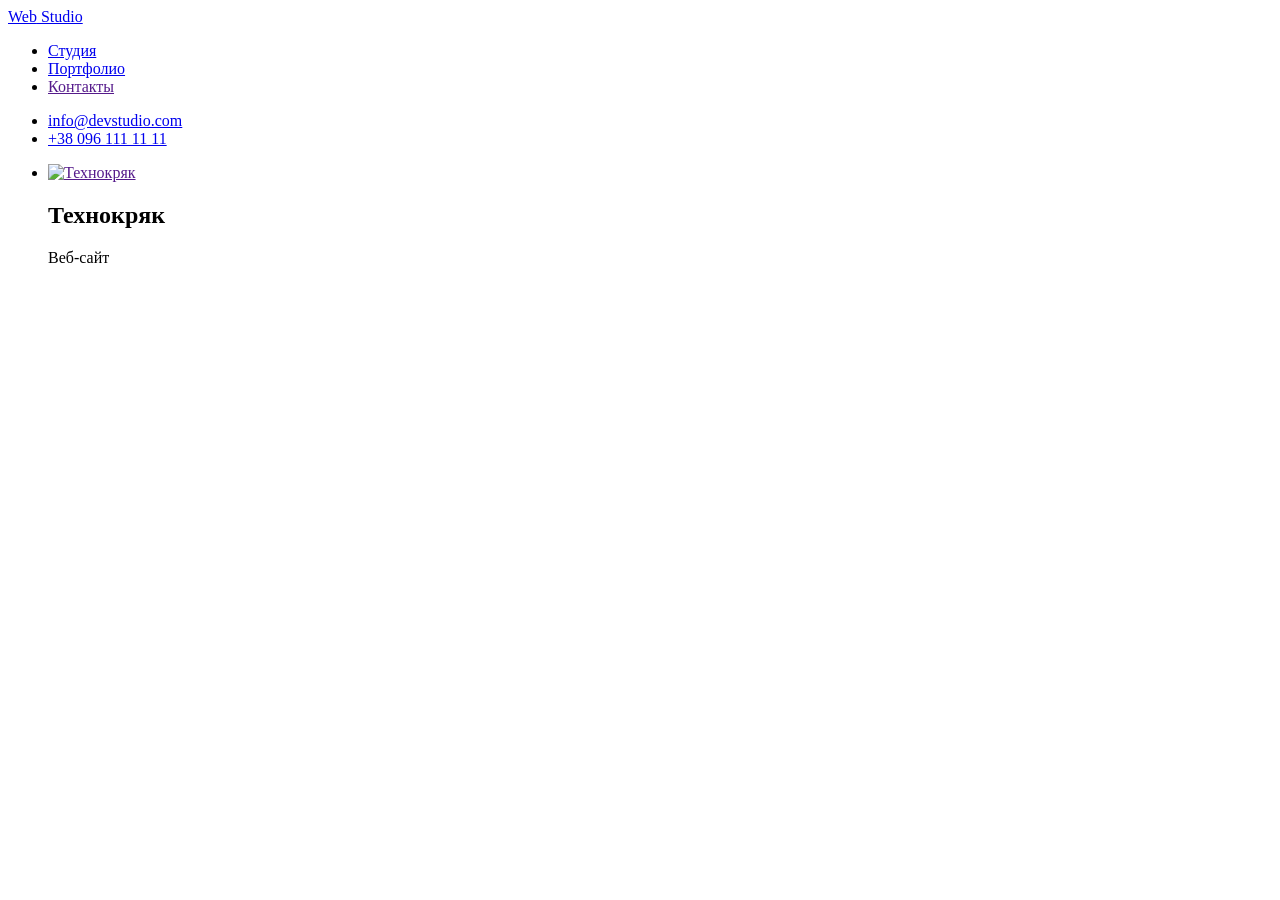
==== test.html @ b8576fd4 "Initial commit" ====
<!DOCTYPE html>
<html lang="en">
<head>
    <meta charset="UTF-8">
    <meta http-equiv="X-UA-Compatible" content="IE=edge">
    <meta name="viewport" content="width=device-width, initial-scale=1.0">
    <title>ggg</title>
</head>
<body>
        <header>
      <a href="./index.html" class="link logo">
        <span class="web">Web</span>
        Studio
      </a>

      <nav class="nav-page">
        <ul class="nav-list list">
          <li class="nav-list-link">
            <a href="./index.html" class="link">Студия</a>
          </li>
          <li class="nav-list-link">
            <a href="./portfolio.html" class="link current-page">Портфолио</a>
          </li>
          <li class="nav-list-link">
            <a href="" class="link">Контакты</a>
          </li>
        </ul>
      </nav>

      <!-- --------header contacts---------=------ -->
      <ul class="contacts-list list">
        <li class="contacts-list-item">
          <a href="mailto:info@devstudio.com" class="link">
            info@devstudio.com
          </a>
        </li>
        <li class="contacts-list-item">
          <a href="tel:+380961111111" class="link">+38 096 111 11 11</a>
        </li>
      </ul>
    </header>
    
            <ul class="projects-list list">
          <li class="projects-list-item">
                <a href="" class="projects-list-item-link link">
                <img
                    src="./images/img/img/project 1.jpg"
                    alt="Технокряк"
                    class="projects-list-item-img"
                    width="370"
                    height="294"
                />
                </a>
                <h2 class="projects-list-item-name">Технокряк</h2>
                <p class="projects-list-item-type">Веб-сайт</p>
                <!-- <p class="projects-list-item-description">
                Технокряк это современная площадка распространения коронавируса.
                Компании используют эту платформу для цифрового шпионажа и атак на
                защищённые сервера конкурентов.
                </p> -->
          </li>
</body>
</html>
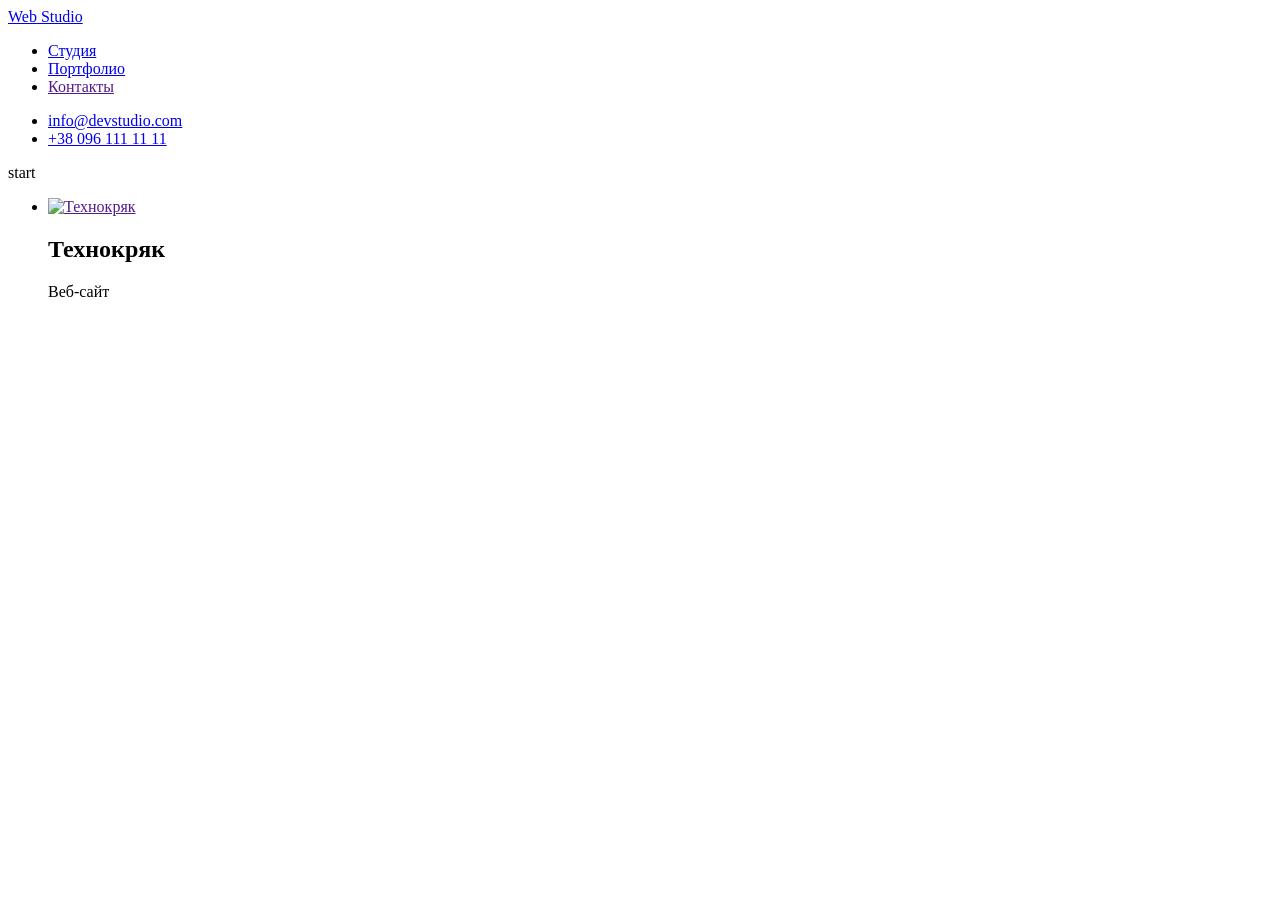
==== commit 10415849: "+" ====
--- a/test.html
+++ b/test.html
@@ -39,6 +39,10 @@
         </li>
       </ul>
     </header>
+
+    <section>
+      <p>start</p>
+    </section>
     
             <ul class="projects-list list">
           <li class="projects-list-item">
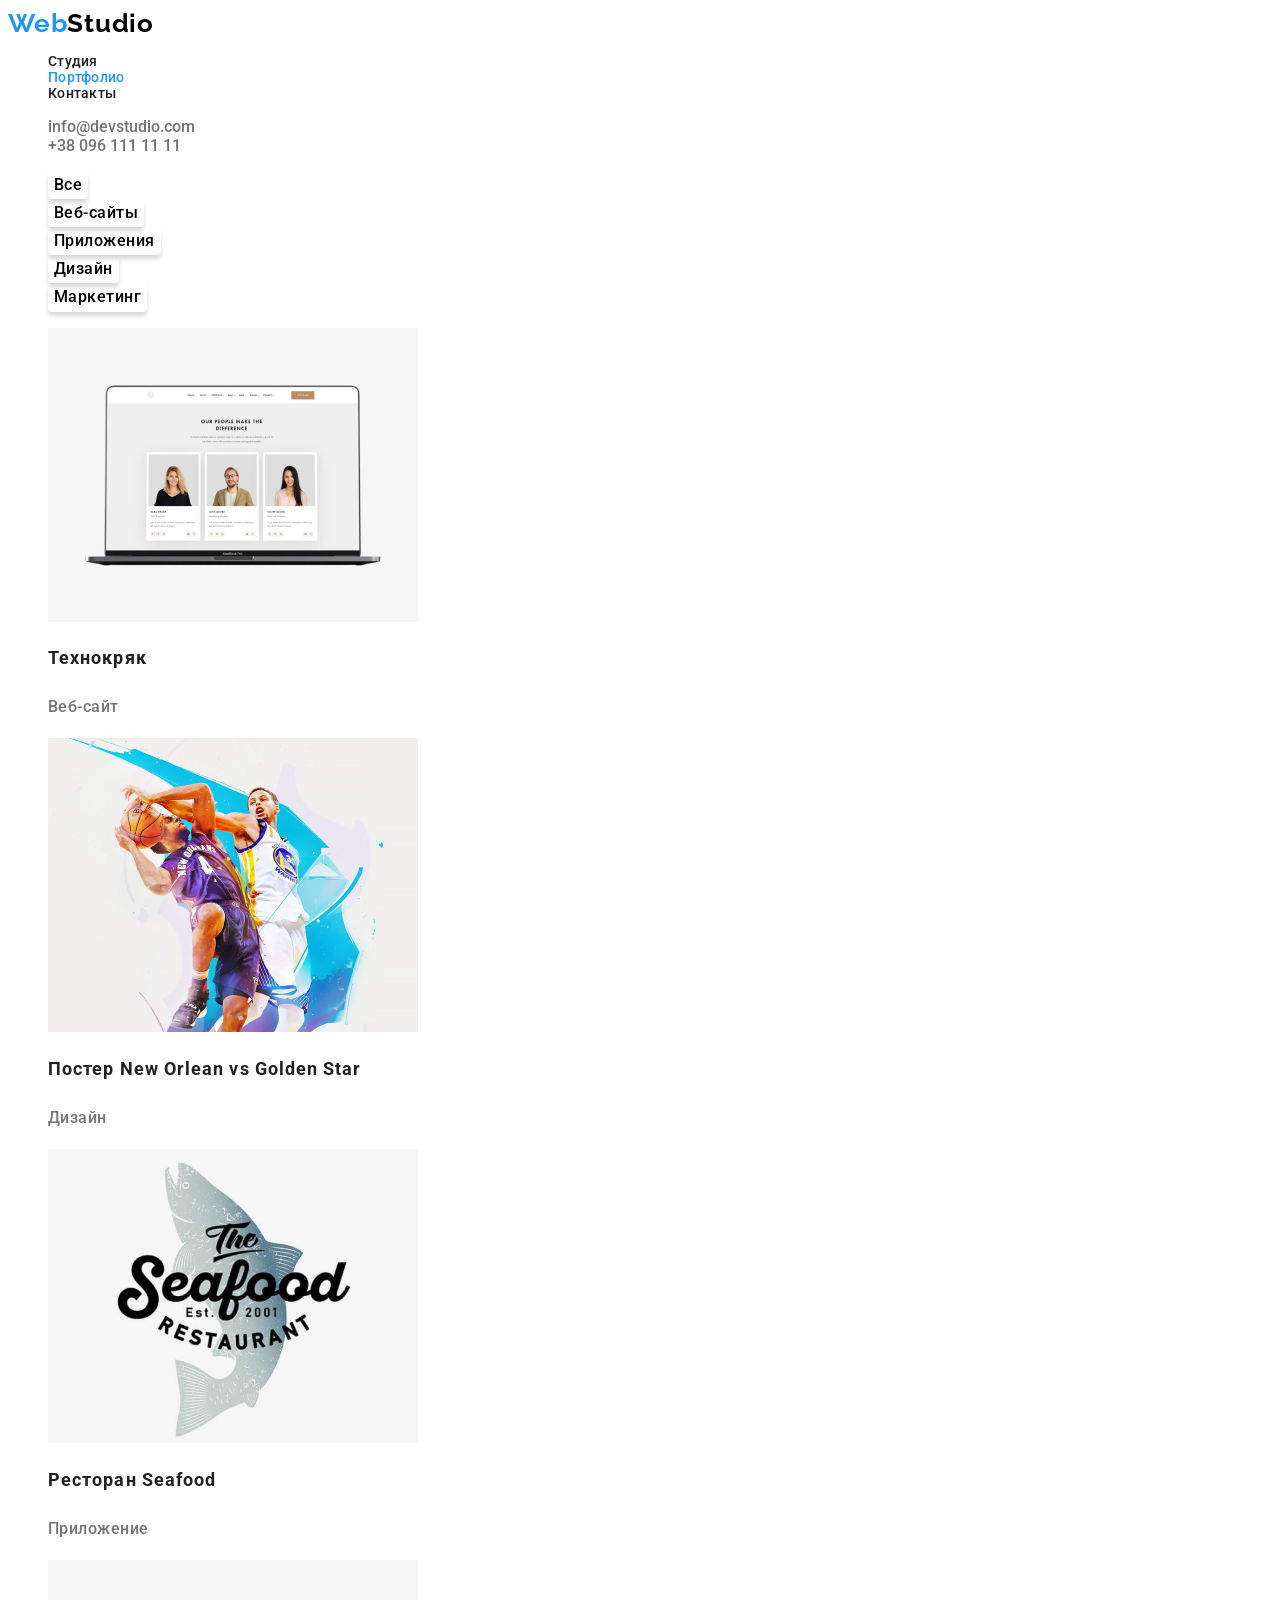
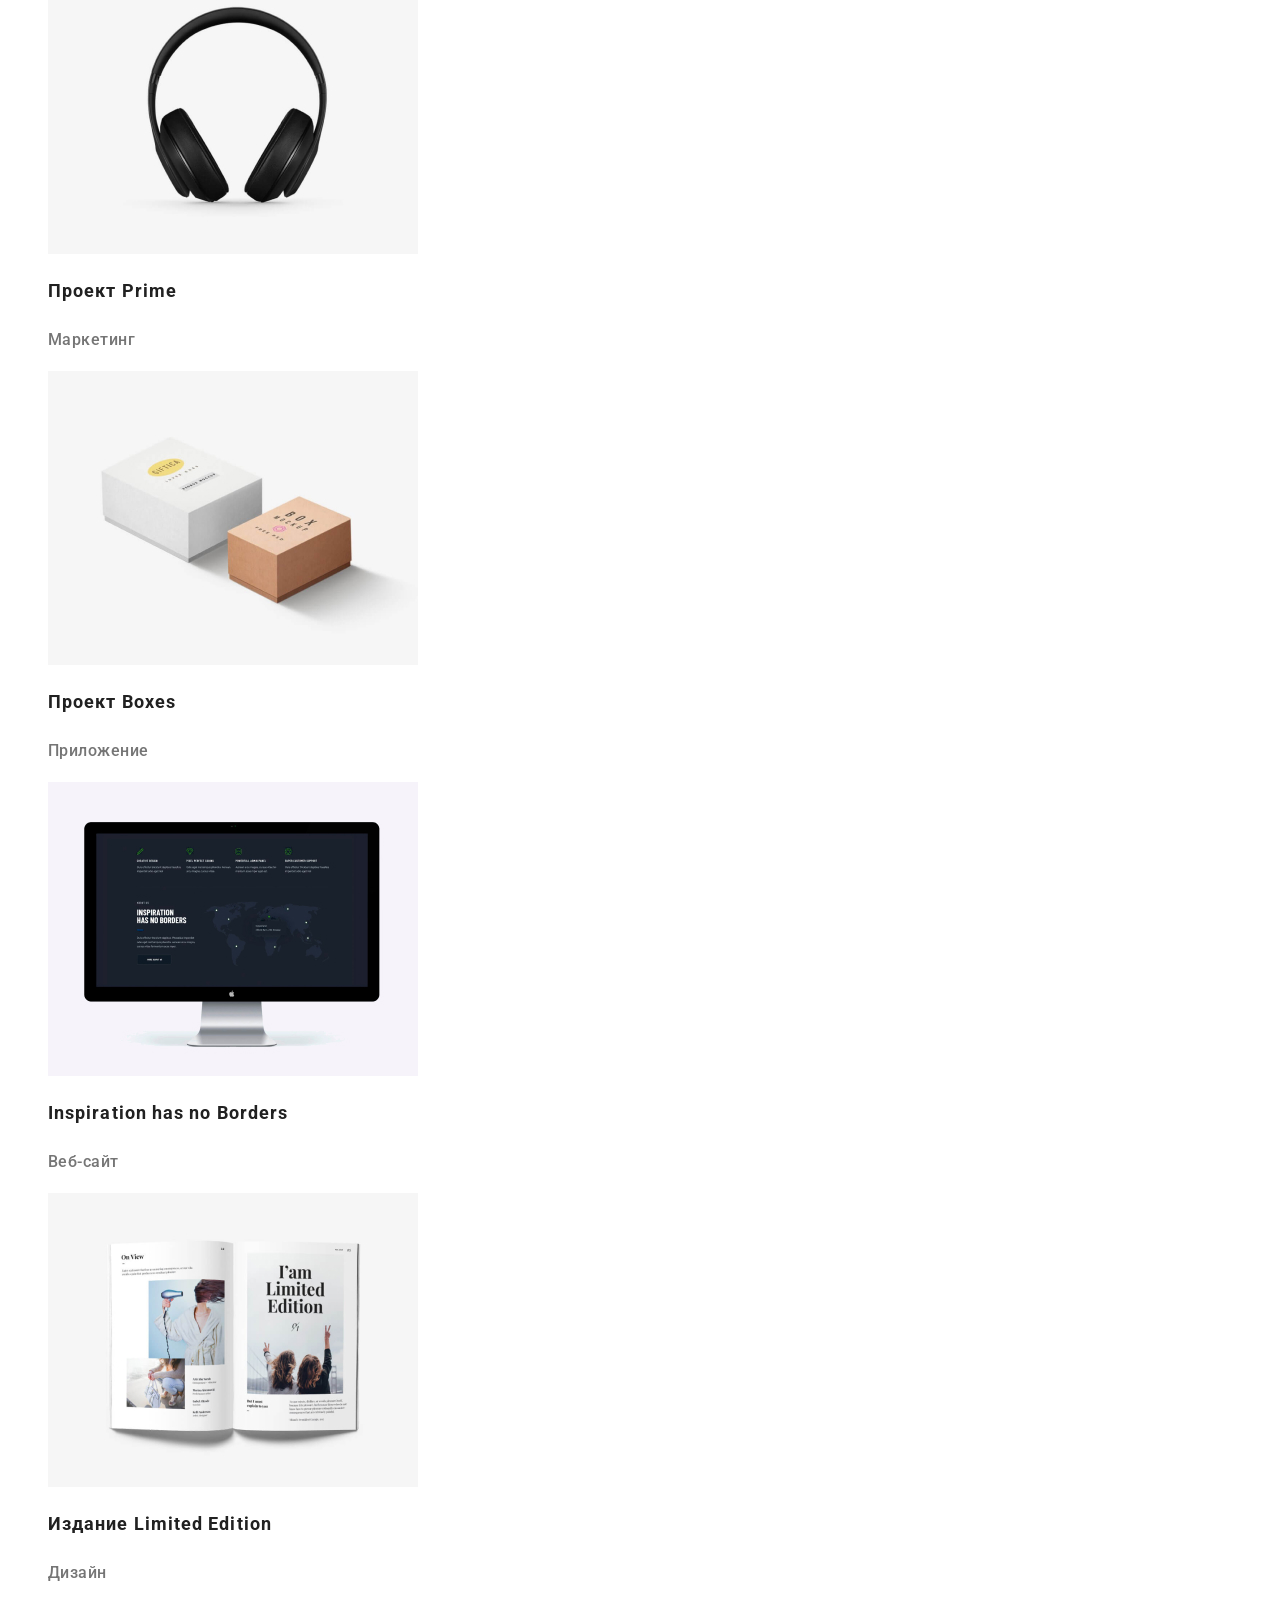
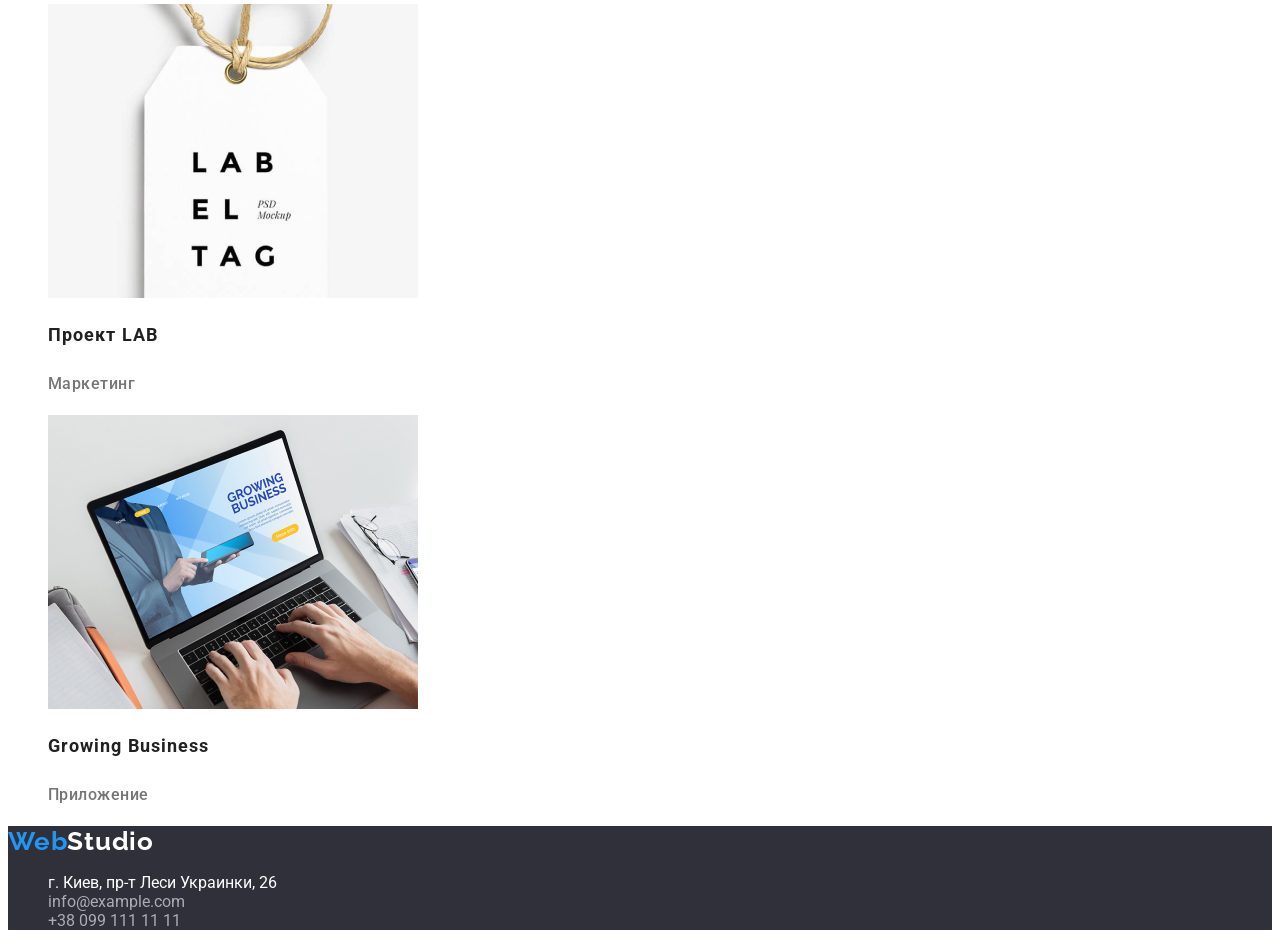
==== commit 2b55f7b1: "made copy page html" ====
--- a/test.html
+++ b/test.html
@@ -1,17 +1,21 @@
 <!DOCTYPE html>
 <html lang="en">
-<head>
-    <meta charset="UTF-8">
-    <meta http-equiv="X-UA-Compatible" content="IE=edge">
-    <meta name="viewport" content="width=device-width, initial-scale=1.0">
-    <title>ggg</title>
-</head>
-<body>
-        <header>
-      <a href="./index.html" class="link logo">
-        <span class="web">Web</span>
-        Studio
-      </a>
+  <head>
+    <meta charset="UTF-8" />
+    <meta http-equiv="X-UA-Compatible" content="IE=edge" />
+    <meta name="viewport" content="width=device-width, initial-scale=1.0" />
+    <title>Portfolio</title>
+    <link rel="preconnect" href="https://fonts.gstatic.com" />
+    <link
+      href="https://fonts.googleapis.com/css2?family=Raleway:wght@700&family=Roboto:wght@400;500;700;900&display=swap"
+      rel="stylesheet"
+    />
+    <link rel="stylesheet" href="./CSS/style.css" />
+  </head>
+  <body>
+    <!-----------------------------header------------------------>
+    <header>
+      <a href="./index.html" class="link logo"> <span class="web">Web</span>Studio </a>
 
       <nav class="nav-page">
         <ul class="nav-list list">
@@ -30,9 +34,7 @@
       <!-- --------header contacts---------=------ -->
       <ul class="contacts-list list">
         <li class="contacts-list-item">
-          <a href="mailto:info@devstudio.com" class="link">
-            info@devstudio.com
-          </a>
+          <a href="mailto:info@devstudio.com" class="link"> info@devstudio.com </a>
         </li>
         <li class="contacts-list-item">
           <a href="tel:+380961111111" class="link">+38 096 111 11 11</a>
@@ -40,28 +42,235 @@
       </ul>
     </header>
 
-    <section>
-      <p>start</p>
-    </section>
-    
-            <ul class="projects-list list">
-          <li class="projects-list-item">
-                <a href="" class="projects-list-item-link link">
-                <img
-                    src="./images/img/img/project 1.jpg"
-                    alt="Технокряк"
-                    class="projects-list-item-img"
-                    width="370"
-                    height="294"
-                />
-                </a>
-                <h2 class="projects-list-item-name">Технокряк</h2>
-                <p class="projects-list-item-type">Веб-сайт</p>
-                <!-- <p class="projects-list-item-description">
+    <main>
+      <!------------------portfolio------------------------->
+      <section class="portfolio-section">
+        <h1 class="hero-title-portfolio visually-hidden">Portfolio</h1>
+        <!------------------list button------------------------->
+        <ul class="button-list list">
+          <li class="button-list-item">
+            <button type="button" class="button-list-btn">Все</button>
+          </li>
+          <li class="button-list-item">
+            <button type="button" class="button-list-btn">Веб-сайты</button>
+          </li>
+          <li class="button-list-item">
+            <button type="button" class="button-list-btn">Приложения</button>
+          </li>
+          <li class="button-list-item">
+            <button type="button" class="button-list-btn">Дизайн</button>
+          </li>
+          <li class="button-list-item">
+            <button type="button" class="button-list-btn">Маркетинг</button>
+          </li>
+        </ul>
+
+        <!------------------projects---------------------------->
+        <ul class="projects-list list">
+          <li class="projects-list-item">
+            <a href="" class="projects-list-item-link link">
+              <img
+                src="./images/img/portfolio/img_1.jpg"
+                alt="Технокряк"
+                class="projects-list-item-img"
+                width="370"
+                height="294"
+              />
+
+              <h2 class="projects-list-item-name">Технокряк</h2>
+              <p class="projects-list-item-type">Веб-сайт</p>
+              <!-- <p class="projects-list-item-description">
+              Технокряк это современная площадка распространения коронавируса.
+              Компании используют эту платформу для цифрового шпионажа и атак на
+              защищённые сервера конкурентов.
+              </p> -->
+            </a>
+          </li>
+
+          <li class="projects-list-item">
+            <a href="" class="projects-list-item-link link">
+              <img
+                src="./images/img/portfolio/img_2.jpg"
+                alt="Постер New Orlean vs Golden Star"
+                class="projects-list-item-img"
+                width="370"
+                height="294"
+              />
+
+              <h2 class="projects-list-item-name">Постер New Orlean vs Golden Star</h2>
+              <p class="projects-list-item-type">Дизайн</p>
+              <!-- <p class="projects-list-item-description">
                 Технокряк это современная площадка распространения коронавируса.
                 Компании используют эту платформу для цифрового шпионажа и атак на
                 защищённые сервера конкурентов.
-                </p> -->
-          </li>
-</body>
-</html>+              </p> -->
+            </a>
+          </li>
+
+          <li class="projects-list-item">
+            <a href="" class="projects-list-item-link link">
+              <img
+                src="./images/img/portfolio/img_3.jpg"
+                alt="Ресторан Seafood"
+                class="projects-list-item-img"
+                width="370"
+                height="294"
+              />
+
+              <h2 class="projects-list-item-name">Ресторан Seafood</h2>
+              <p class="projects-list-item-type">Приложение</p>
+              <!-- <p class="projects-list-item-description">
+              Технокряк это современная площадка распространения коронавируса.
+              Компании используют эту платформу для цифрового шпионажа и атак на
+              защищённые сервера конкурентов.
+             </p> -->
+            </a>
+          </li>
+
+          <li class="projects-list-item">
+            <a href="" class="projects-list-item-link link">
+              <img
+                src="./images/img/portfolio/img_4.jpg"
+                alt="Проект Prime"
+                class="projects-list-item-img"
+                width="370"
+                height="294"
+              />
+
+              <h2 class="projects-list-item-name">Проект Prime</h2>
+              <p class="projects-list-item-type">Маркетинг</p>
+              <!-- <p class="projects-list-item-description">
+               Технокряк это современная площадка распространения коронавируса.
+               Компании используют эту платформу для цифрового шпионажа и атак на
+               защищённые сервера конкурентов.
+             </p> -->
+            </a>
+          </li>
+
+          <li class="projects-list-item">
+            <a href="" class="projects-list-item-link link">
+              <img
+                src="./images/img/portfolio/img_5.jpg"
+                alt="Проект Boxes"
+                class="projects-list-item-img"
+                width="370"
+                height="294"
+              />
+
+              <h2 class="projects-list-item-name">Проект Boxes</h2>
+              <p class="projects-list-item-type">Приложение</p>
+              <!-- <p class="projects-list-item-description">
+              Технокряк это современная площадка распространения коронавируса.
+              Компании используют эту платформу для цифрового шпионажа и атак на
+              защищённые сервера конкурентов.
+              </p> -->
+            </a>
+          </li>
+
+          <li class="projects-list-item">
+            <a href="" class="projects-list-item-link link">
+              <img
+                src="./images/img/portfolio/img_6.jpg"
+                alt="Inspiration has no Borders"
+                class="projects-list-item-img"
+                width="370"
+                height="294"
+              />
+
+              <h2 class="projects-list-item-name">Inspiration has no Borders</h2>
+              <p class="projects-list-item-type">Веб-сайт</p>
+              <!-- <p class="projects-list-item-description">
+              Технокряк это современная площадка распространения коронавируса.
+              Компании используют эту платформу для цифрового шпионажа и атак на
+              защищённые сервера конкурентов.
+              </p> -->
+            </a>
+          </li>
+
+          <li class="projects-list-item">
+            <a href="" class="projects-list-item-link link">
+              <img
+                src="./images/img/portfolio/img_7.jpg"
+                alt="Издание Limited Edition"
+                class="projects-list-item-img"
+                width="370"
+                height="294"
+              />
+
+              <h2 class="projects-list-item-name">Издание Limited Edition</h2>
+              <p class="projects-list-item-type">Дизайн</p>
+              <!-- <p class="projects-list-item-description">
+              Технокряк это современная площадка распространения коронавируса.
+              Компании используют эту платформу для цифрового шпионажа и атак на
+              защищённые сервера конкурентов.
+              </p> -->
+            </a>
+          </li>
+
+          <li class="projects-list-item">
+            <a href="" class="projects-list-item-link link">
+              <img
+                src="./images/img/portfolio/img_8.jpg"
+                alt=""
+                class="projects-list-item-img"
+                width="370"
+                height="294"
+              />
+
+              <h2 class="projects-list-item-name">Проект LAB</h2>
+              <p class="projects-list-item-type">Маркетинг</p>
+              <!-- <p class="projects-list-item-description">
+              Технокряк это современная площадка распространения коронавируса.
+              Компании используют эту платформу для цифрового шпионажа и атак на
+              защищённые сервера конкурентов.
+              </p> -->
+            </a>
+          </li>
+
+          <li class="projects-list-item">
+            <a href="" class="projects-list-item-link link">
+              <img
+                src="./images/img/portfolio/img_9.jpg"
+                alt="Growing Business"
+                class="projects-list-item-img"
+                width="370"
+                height="294"
+              />
+
+              <h2 class="projects-list-item-name">Growing Business</h2>
+              <p class="projects-list-item-type">Приложение</p>
+              <!-- <p class="projects-list-item-description">
+              Технокряк это современная площадка распространения коронавируса.
+              Компании используют эту платформу для цифрового шпионажа и атак на
+              защищённые сервера конкурентов.
+              </p> -->
+            </a>
+          </li>
+        </ul>
+      </section>
+    </main>
+
+    <!------------------footer------------------------->
+    <footer>
+      <div class="footer-section">
+        <a href="./index.html" class="link logo-footer"> <span class="web">Web</span>Studio </a>
+
+        <address>
+          <ul class="address-list list">
+            <li class="address-list-item">
+              <a href="" class="link address"> г. Киев, пр-т Леси Украинки, 26 </a>
+            </li>
+            <li class="address-list-item">
+              <a href="mailto:info@example.com " class="address-list-link link">
+                info@example.com
+              </a>
+            </li>
+            <li class="address-list-item">
+              <a href="tel:+380991111111" class="address-list-link link"> +38 099 111 11 11 </a>
+            </li>
+          </ul>
+        </address>
+      </div>
+    </footer>
+  </body>
+</html>
--- a/CSS/style.css
+++ b/CSS/style.css
@@ -0,0 +1,236 @@
+:root {
+    --title-text-color: #212121;
+    --white-color: #ffffff;
+    --main-text-color: #757575;
+    --accent-color: #2196f3;
+    --main-font-family: 'Roboto', sans-serif;
+    --main-font-style: normal;
+    --accent-font-family: 'Raleway', sans-serif;
+    --footer-contacts-color: rgba(255, 255, 255, 0.6);
+    --color-button-list-btn: #f5f4fa;
+    --dark-background-color: #188ce8;
+    --background-color-fon: #2f303a;
+    --light-color-fon: #f5f4fa;
+    --main-logo-color: #000000;
+}
+
+/* -------------- СТИЛИЗАЦИЯ ДЛЯ ВСЕХ---------------------------------------- */
+
+body {
+    font-family: var(--main-font-family);
+    font-style: var(--main-font-style);
+    color: var(--main-text-color);
+}
+
+.link {
+    text-decoration: none;
+    color: inherit;
+}
+
+.list {
+    list-style: none;
+}
+
+/* -------------- СТИЛИЗАЦИЯ ЛОГОТИП---------------------------------------- */
+
+.logo,
+.logo-footer {
+    font-family: var(--accent-font-family);
+    font-weight: 700;
+    line-height: 1.192;
+    font-size: 26px;
+    letter-spacing: 0.03em;
+}
+
+.web {
+    color: var(--accent-color);
+}
+
+.logo {
+    color: var(--main-logo-color);
+}
+
+.logo-footer {
+    color: var(--white-color);
+}
+
+.studio-footer {
+    color: var(--white-color);
+}
+
+/* -------------- СТИЛИЗАЦИЯ навигации---------------------------------------- */
+.nav-list {
+    color: var(--title-text-color);
+    font-weight: 500;
+    font-size: 14px;
+    line-height: 1.143;
+    letter-spacing: 0.02em;
+}
+
+.nav-list-link :hover,
+.nav-list-link :focus,
+.contacts-list-item :hover,
+.contacts-list-item :focus,
+.current-page {
+    color: var(--accent-color);
+}
+
+.contacts-list-item {
+    font-weight: 500;
+}
+
+/* -------------- СТИЛИЗАЦИЯ html---------------------------------------- */
+.hero-section,
+.footer-section {
+    background: var(--background-color-fon);
+}
+
+.visually-hidden {
+    position: absolute;
+    clip: rect(0 0 0 0);
+    width: 1px;
+    height: 1px;
+    margin: -1px;
+}
+
+.team-section {
+    background: var(--light-color-fon);
+}
+
+.hero-title {
+    color: var(--white-color);
+    font-weight: 900;
+    font-size: 44px;
+    line-height: 1.363;
+    text-align: center;
+    letter-spacing: 0.06em;
+    text-transform: uppercase;
+}
+
+.modal-button {
+    font-family: inherit;
+    font-weight: 700;
+    font-size: 16px;
+    line-height: 1.875;
+    text-align: center;
+    letter-spacing: 0.06em;
+    color: var(--white-color);
+    background-color: var(--accent-color);
+    cursor: pointer;
+    border: none;
+    border-radius: 4px;
+    box-shadow: 0px 4px 4px rgba(0, 0, 0, 0.15);
+}
+
+.modal-button:hover,
+.modal-button:focus {
+    background: var(--dark-background-color);
+}
+
+.title,
+.advantage-list-title {
+    color: var(--title-text-color);
+    font-weight: 700;
+    letter-spacing: 0.03em;
+}
+
+.title {
+    font-size: 36px;
+    line-height: 1.167;
+    text-align: center;
+}
+
+.advantage-list-title {
+    font-size: 14px;
+    line-height: 1.142;
+    text-transform: uppercase;
+}
+
+.advantage-list-description {
+    font-size: 14px;
+    line-height: 1.714;
+    letter-spacing: 0.03em;
+}
+
+.team-list-item-name,
+.team-list-item-position {
+    font-size: 16px;
+    line-height: 1.188;
+    /* text-align: center;
+  letter-spacing: 0.03em; */
+}
+
+.team-list-item-name {
+    color: var(--title-text-color);
+    font-weight: 500;
+}
+
+.address-list-item {
+    font-style: normal;
+    color: var(--white-color);
+}
+
+.address-list-link {
+    opacity: 0.6;
+}
+
+/* -------------- СТИЛИЗАЦИЯ portfolio---------------------------------------- */
+
+.button-list-btn {
+    font-weight: 500;
+    font-size: 16px;
+    line-height: 1.6325;
+    text-align: center;
+    letter-spacing: 0.03em;
+    font-family: inherit;
+    border: none;
+    border-radius: 4px;
+    cursor: pointer;
+    box-shadow: 0px 4px 4px rgba(0, 0, 0, 0.15);
+    background: none;
+}
+
+.btn-main {
+    background-color: var(--accent-color);
+    color: var(--white-color);
+}
+
+.button-list-btn:hover,
+.button-list-btn:focus,
+.button-list-btn:active {
+    color: var(--white-color);
+    background: var(--dark-background-color);
+}
+
+.projects-list-item-name {
+    color: var(--title-text-color);
+    font-size: 18px;
+    line-height: 2;
+    letter-spacing: 0.06em;
+}
+
+/*--убрать нормал----------------------------------------*/
+
+.projects-list-item-type {
+    font-weight: 500;
+    font-size: 16px;
+    line-height: 1.875;
+    letter-spacing: 0.03em;
+}
+
+.projects-list-item-description {
+    font-size: 18px;
+    line-height: 1.556;
+    letter-spacing: 0.03em;
+}
+
+/* -------------- СТИЛИЗАЦИЯ address list---------------------------------------- */
+
+.address-list-item a:hover,
+.address-list-item a:focus {
+    color: var(--accent-color);
+}
+
+.address {
+    color: var(--white-color);
+}
